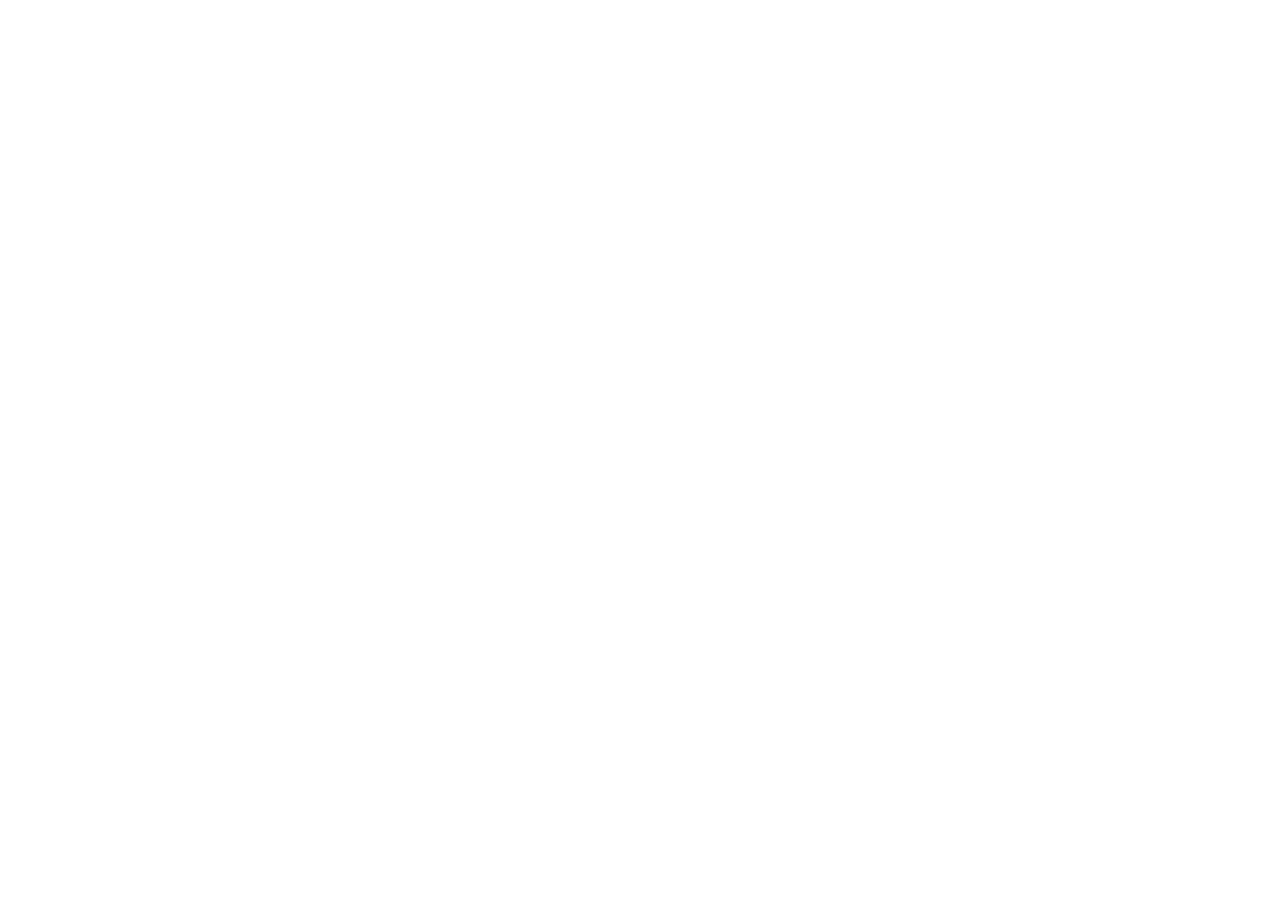
==== index.html @ bcff0036 "index commit" ====
<!DOCTYPE html>
<html lang="en">
<head>
    <meta charset="UTF-8">
    <meta name="viewport" content="width=device-width, initial-scale=1.0">
    <title>Document</title>
</head>
<body>
    
</body>
</html>
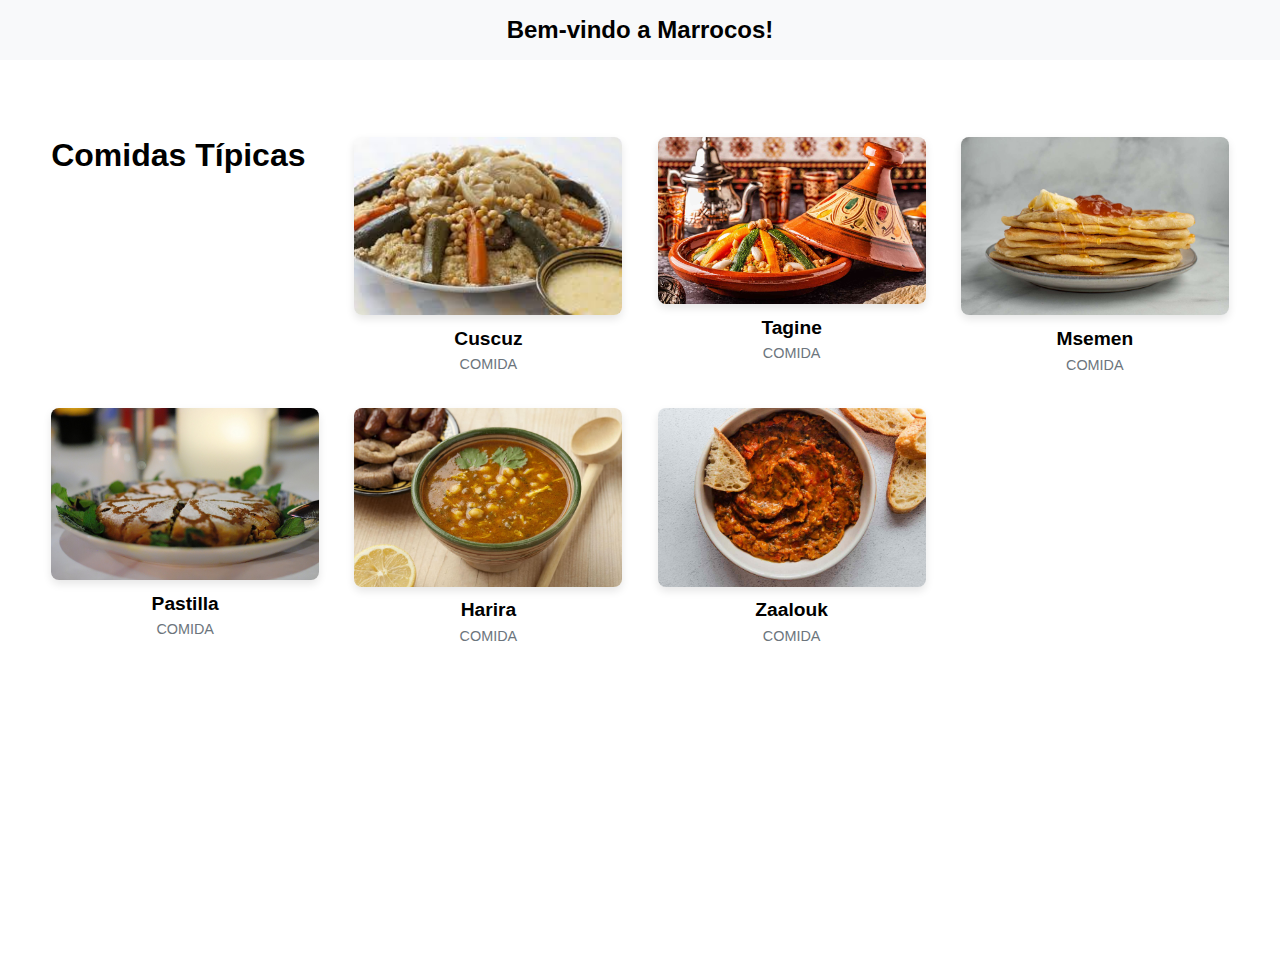
==== commit fbacb64c: "style, gallery images with display grid" ====
--- a/index.html
+++ b/index.html
@@ -1,11 +1,85 @@
 <!DOCTYPE html>
-<html lang="en">
+<html lang="pt-br">
 <head>
     <meta charset="UTF-8">
     <meta name="viewport" content="width=device-width, initial-scale=1.0">
-    <title>Document</title>
+    <title>Volta ao Mundo - Marrocos</title>
+    <link rel="stylesheet" href="style.css">
 </head>
 <body>
-    
+    <header>Bem-vindo a Marrocos!</header>
+
+    <nav></nav>
+
+    <div id="app">
+        <div class="container">
+            <section class="galeria">
+                <h1>Comidas Típicas</h1>
+
+                <figure class="item">
+                    <img src="./assets/cuscuz.jpeg" alt="Cuscuz">
+                    <figcaption class="details">
+                        <h2>Cuscuz</h2>
+                        <div class="tags">
+                            <span>COMIDA</span>
+                        </div>
+                    </figcaption>
+                </figure>
+
+                <figure class="item">
+                    <img src="./assets/tagine.png" alt="Tagine">
+                    <figcaption class="details">
+                        <h2>Tagine</h2>
+                        <div class="tags">
+                            <span>COMIDA</span>
+                        </div>
+                    </figcaption>
+                </figure>
+
+                <figure class="item">
+                    <img src="./assets/msemen.jpg" alt="Msemen">
+                    <figcaption class="details">
+                        <h2>Msemen</h2>
+                        <div class="tags">
+                            <span>COMIDA</span>
+                        </div>
+                    </figcaption>
+                </figure>
+
+                <figure class="item">
+                    <img src="./assets/pastilla.jpg" alt="Pastilla">
+                    <figcaption class="details">
+                        <h2>Pastilla</h2>
+                        <div class="tags">
+                            <span>COMIDA</span>
+                        </div>
+                    </figcaption>
+                </figure>
+
+                <figure class="item">
+                    <img src="./assets/harira.jpg" alt="Harira">
+                    <figcaption class="details">
+                        <h2>Harira</h2>
+                        <div class="tags">
+                            <span>COMIDA</span>
+                        </div>
+                    </figcaption>
+                </figure>
+
+                <figure class="item">
+                    <img src="./assets/zaalouk.jpg" alt="Zaalouk">
+                    <figcaption class="details">
+                        <h2>Zaalouk</h2>
+                        <div class="tags">
+                            <span>COMIDA</span>
+                        </div>
+                    </figcaption>
+                </figure>
+            </section>
+        </div>
+    </div>
+
+
+    <footer></footer>
 </body>
-</html>+</html>
--- a/style.css
+++ b/style.css
@@ -0,0 +1,65 @@
+* {
+    margin: 0;
+    padding: 0;
+    box-sizing: border-box;
+    -webkit-font-smoothing: antialiased;
+}
+
+body {
+    font-family: Arial, sans-serif;
+}
+
+header {
+    background-color: #f8f9fa;
+    padding: 1rem;
+    text-align: center;
+    font-size: 1.5rem;
+    font-weight: bold;
+}
+
+#app {
+    display: grid; 
+    grid-template-rows: max-content 1fr max-content;
+    height: 100vh;
+}
+
+.container {
+    padding: 1.6rem 3.2rem;
+    width: min(112rem, 100%);
+    margin: 0 auto;
+}
+
+.galeria {
+    margin-top: 3.2rem;
+    display: grid;
+    grid-template-columns: repeat(auto-fill, minmax(250px, 1fr));
+    gap: 2.2rem;
+}
+
+.item {
+    display: flex;
+    flex-direction: column;
+    align-items: center;
+}
+
+.item img {
+    width: 100%;
+    height: auto;
+    border-radius: 0.5rem;
+    box-shadow: 0 4px 8px rgba(0, 0, 0, 0.1);
+}
+
+.details {
+    margin-top: 0.8rem;
+    text-align: center;
+}
+
+.details h2 {
+    font-size: 1.2rem;
+    margin-bottom: 0.4rem;
+}
+
+.tags {
+    font-size: 0.9rem;
+    color: #6c757d;
+}
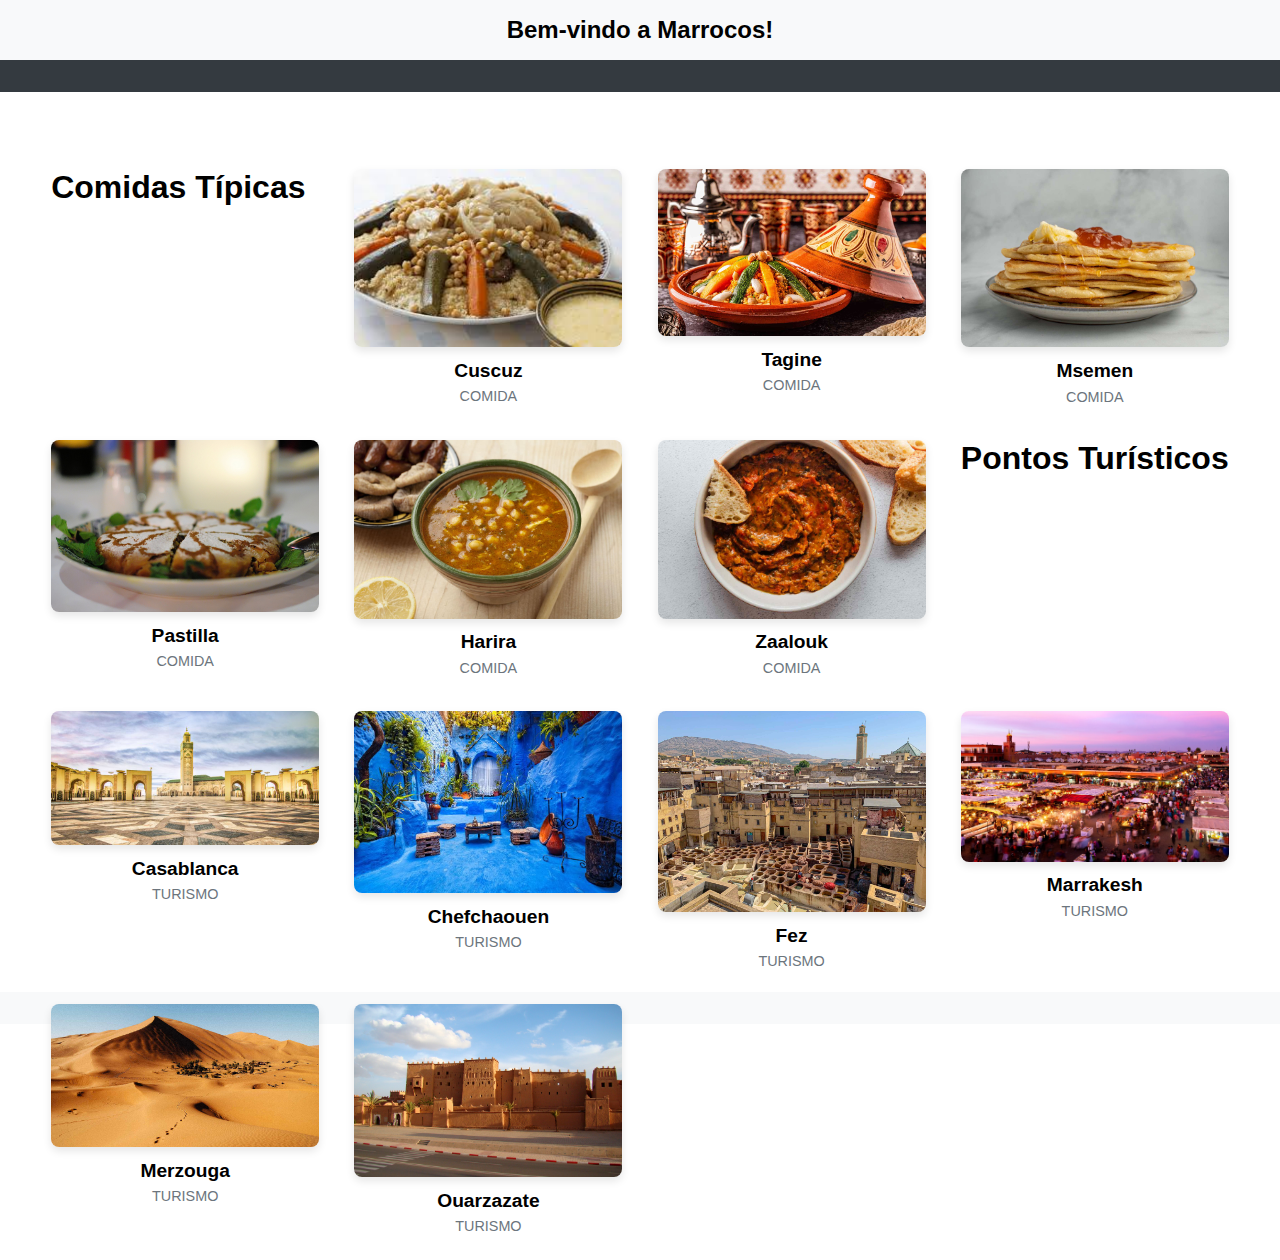
==== commit b6afd5ac: "pontos turisticos" ====
--- a/index.html
+++ b/index.html
@@ -9,7 +9,9 @@
 <body>
     <header>Bem-vindo a Marrocos!</header>
 
-    <nav></nav>
+    <nav>
+      
+    </nav>
 
     <div id="app">
         <div class="container">
@@ -75,11 +77,74 @@
                         </div>
                     </figcaption>
                 </figure>
+
+                <h1>Pontos Turísticos</h1>
+
+                <figure class="item">
+                    <img src="./assets/casablanca.jpg" alt="Casablanca">
+                    <figcaption class="details">
+                        <h2>Casablanca</h2>
+                        <div class="tags">
+                            <span>TURISMO</span>
+                        </div>
+                    </figcaption>
+                </figure>
+
+                <figure class="item">
+                    <img src="./assets/Chefchaouen.jpg" alt="Chefchaouen">
+                    <figcaption class="details">
+                        <h2>Chefchaouen</h2>
+                        <div class="tags">
+                            <span>TURISMO</span>
+                        </div>
+                    </figcaption>
+                </figure>
+
+                <figure class="item">
+                    <img src="./assets/fez.jpg" alt="Fez">
+                    <figcaption class="details">
+                        <h2>Fez</h2>
+                        <div class="tags">
+                            <span>TURISMO</span>
+                        </div>
+                    </figcaption>
+                </figure>
+
+                <figure class="item">
+                    <img src="./assets/marrakesh.jpg" alt="Marrakesh">
+                    <figcaption class="details">
+                        <h2>Marrakesh</h2>
+                        <div class="tags">
+                            <span>TURISMO</span>
+                        </div>
+                    </figcaption>
+                </figure>
+
+                <figure class="item">
+                    <img src="./assets/Merzouga.jpg" alt="Merzouga">
+                    <figcaption class="details">
+                        <h2>Merzouga</h2>
+                        <div class="tags">
+                            <span>TURISMO</span>
+                        </div>
+                    </figcaption>
+                </figure>
+
+                <figure class="item">
+                    <img src="./assets/Ouarzazate.jpg" alt="Ouarzazate">
+                    <figcaption class="details">
+                        <h2>Ouarzazate</h2>
+                        <div class="tags">
+                            <span>TURISMO</span>
+                        </div>
+                    </figcaption>
+                </figure>
             </section>
         </div>
     </div>
 
-
-    <footer></footer>
+    <footer>
+        
+    </footer>
 </body>
 </html>
--- a/style.css
+++ b/style.css
@@ -17,6 +17,13 @@
     font-weight: bold;
 }
 
+nav {
+    background-color: #343a40;
+    padding: 1rem;
+    color: white;
+    text-align: center;
+}
+
 #app {
     display: grid; 
     grid-template-rows: max-content 1fr max-content;
@@ -34,7 +41,7 @@
     display: grid;
     grid-template-columns: repeat(auto-fill, minmax(250px, 1fr));
     gap: 2.2rem;
-}
+}   
 
 .item {
     display: flex;
@@ -63,3 +70,10 @@
     font-size: 0.9rem;
     color: #6c757d;
 }
+
+footer {
+    background-color: #f8f9fa;
+    padding: 1rem;
+    text-align: center;
+    font-size: 0.9rem;
+}
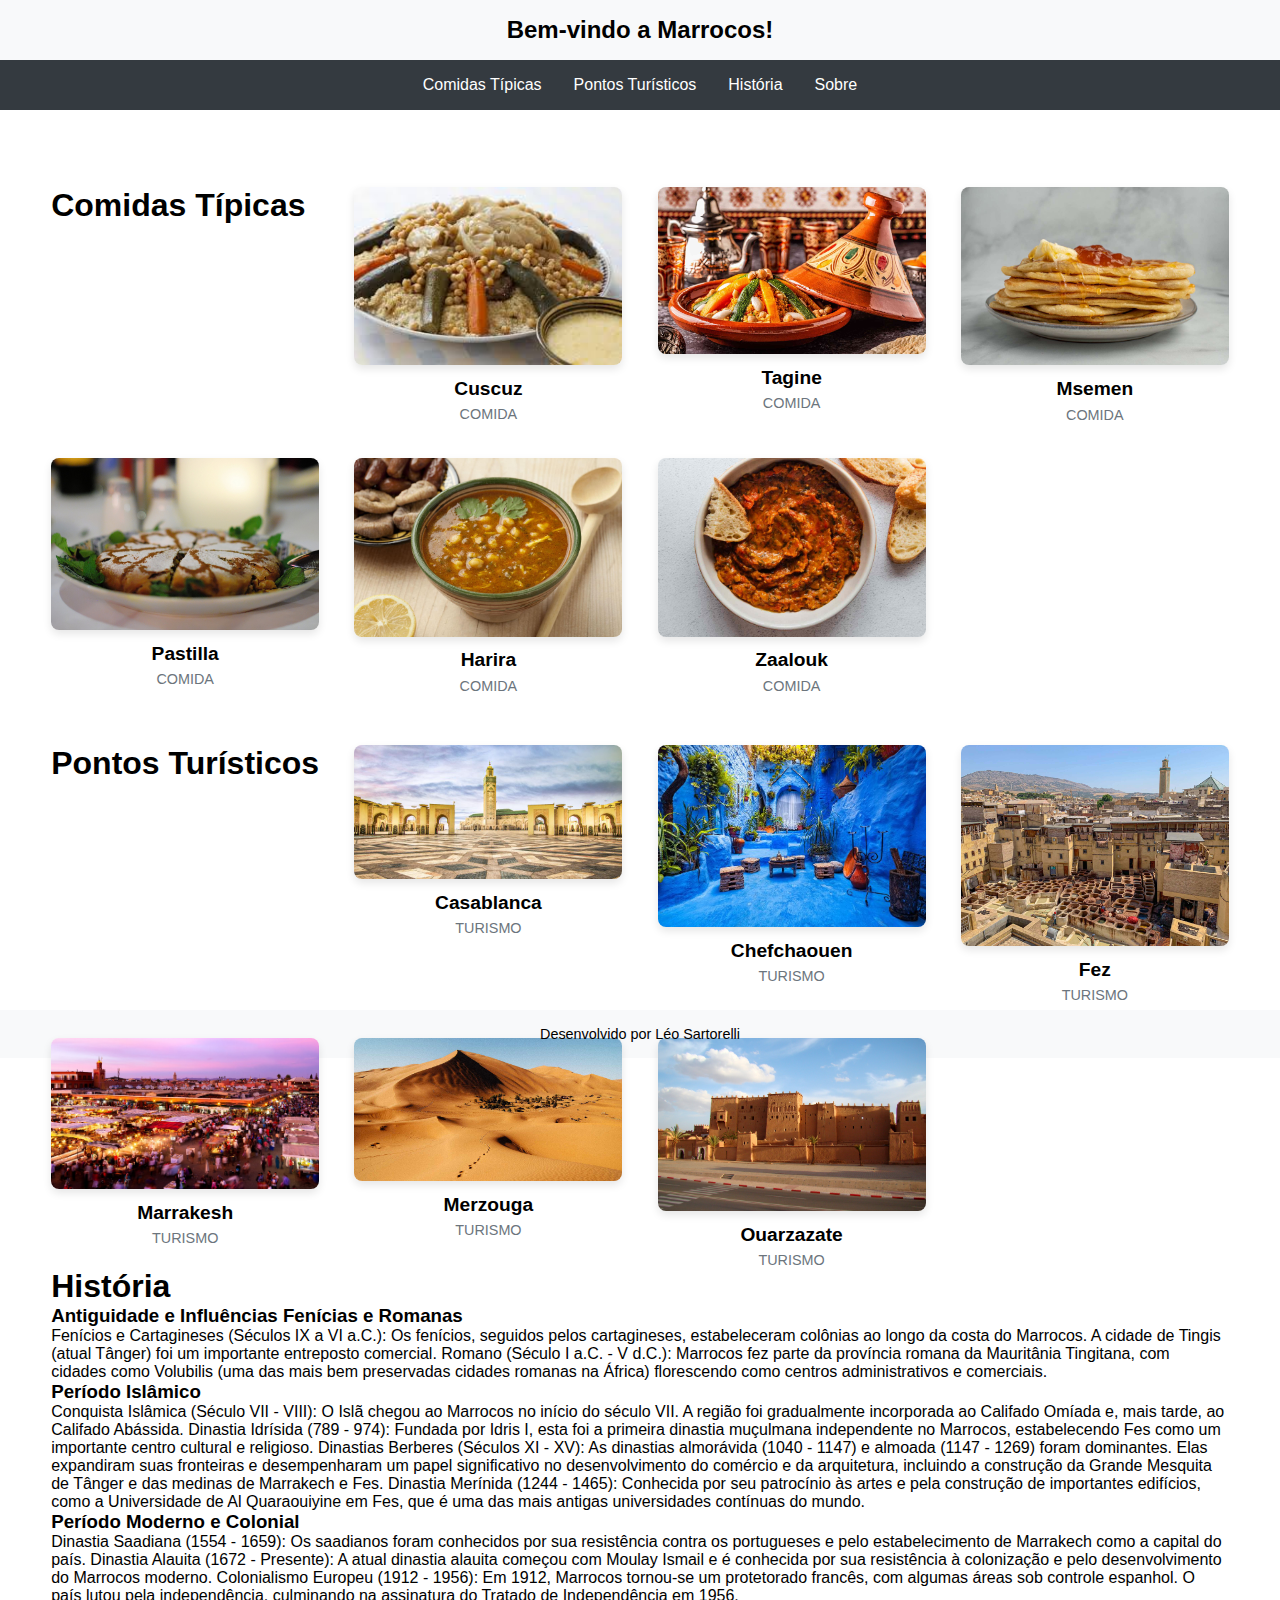
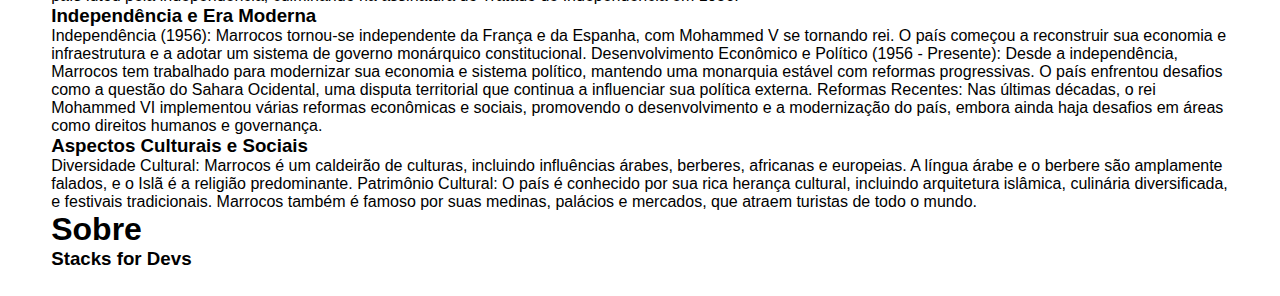
==== commit 63a55209: "historia, sobre, nav" ====
--- a/index.html
+++ b/index.html
@@ -10,12 +10,17 @@
     <header>Bem-vindo a Marrocos!</header>
 
     <nav>
-      
+      <ul>
+        <li><a href="#comidas-tipicas">Comidas Típicas</a></li>
+        <li><a href="#pontos-turisticos">Pontos Turísticos</a></li>
+        <li><a href="#historia">História</a></li>
+        <li><a href="#about">Sobre</a></li>
+      </ul>
     </nav>
 
     <div id="app">
         <div class="container">
-            <section class="galeria">
+            <section id="comidas-tipicas" class="galeria">
                 <h1>Comidas Típicas</h1>
 
                 <figure class="item">
@@ -77,7 +82,9 @@
                         </div>
                     </figcaption>
                 </figure>
-
+            </section>
+
+            <section id="pontos-turisticos" class="galeria">
                 <h1>Pontos Turísticos</h1>
 
                 <figure class="item">
@@ -139,12 +146,56 @@
                         </div>
                     </figcaption>
                 </figure>
+            </section>
+
+            <section id="historia">
+                <h1>História</h1>
+
+                <h3>Antiguidade e Influências Fenícias e Romanas</h3>
+
+                Fenícios e Cartagineses (Séculos IX a VI a.C.): Os fenícios, seguidos pelos cartagineses, estabeleceram colônias ao longo da costa do Marrocos. A cidade de Tingis (atual Tânger) foi um importante entreposto comercial.
+
+                Romano (Século I a.C. - V d.C.): Marrocos fez parte da província romana da Mauritânia Tingitana, com cidades como Volubilis (uma das mais bem preservadas cidades romanas na África) florescendo como centros administrativos e comerciais.
+
+                <h3>Período Islâmico</h3>
+                Conquista Islâmica (Século VII - VIII): O Islã chegou ao Marrocos no início do século VII. A região foi gradualmente incorporada ao Califado Omíada e, mais tarde, ao Califado Abássida.
+
+                Dinastia Idrísida (789 - 974): Fundada por Idris I, esta foi a primeira dinastia muçulmana independente no Marrocos, estabelecendo Fes como um importante centro cultural e religioso.
+
+                Dinastias Berberes (Séculos XI - XV): As dinastias almorávida (1040 - 1147) e almoada (1147 - 1269) foram dominantes. Elas expandiram suas fronteiras e desempenharam um papel significativo no desenvolvimento do comércio e da arquitetura, incluindo a construção da Grande Mesquita de Tânger e das medinas de Marrakech e Fes.
+
+                Dinastia Merínida (1244 - 1465): Conhecida por seu patrocínio às artes e pela construção de importantes edifícios, como a Universidade de Al Quaraouiyine em Fes, que é uma das mais antigas universidades contínuas do mundo.
+
+                <h3>Período Moderno e Colonial</h3>
+                Dinastia Saadiana (1554 - 1659): Os saadianos foram conhecidos por sua resistência contra os portugueses e pelo estabelecimento de Marrakech como a capital do país.
+
+                Dinastia Alauita (1672 - Presente): A atual dinastia alauita começou com Moulay Ismail e é conhecida por sua resistência à colonização e pelo desenvolvimento do Marrocos moderno.
+
+                Colonialismo Europeu (1912 - 1956): Em 1912, Marrocos tornou-se um protetorado francês, com algumas áreas sob controle espanhol. O país lutou pela independência, culminando na assinatura do Tratado de Independência em 1956.
+
+                <h3>Independência e Era Moderna</h3>
+                Independência (1956): Marrocos tornou-se independente da França e da Espanha, com Mohammed V se tornando rei. O país começou a reconstruir sua economia e infraestrutura e a adotar um sistema de governo monárquico constitucional.
+
+                Desenvolvimento Econômico e Político (1956 - Presente): Desde a independência, Marrocos tem trabalhado para modernizar sua economia e sistema político, mantendo uma monarquia estável com reformas progressivas. O país enfrentou desafios como a questão do Sahara Ocidental, uma disputa territorial que continua a influenciar sua política externa.
+
+                Reformas Recentes: Nas últimas décadas, o rei Mohammed VI implementou várias reformas econômicas e sociais, promovendo o desenvolvimento e a modernização do país, embora ainda haja desafios em áreas como direitos humanos e governança.
+
+                <h3>Aspectos Culturais e Sociais</h3>
+                Diversidade Cultural: Marrocos é um caldeirão de culturas, incluindo influências árabes, berberes, africanas e europeias. A língua árabe e o berbere são amplamente falados, e o Islã é a religião predominante.
+
+                Patrimônio Cultural: O país é conhecido por sua rica herança cultural, incluindo arquitetura islâmica, culinária diversificada, e festivais tradicionais. Marrocos também é famoso por suas medinas, palácios e mercados, que atraem turistas de todo o mundo.
+
+            </section>
+
+            <section id="about">
+                <h1>Sobre</h1>
+                <h3>Stacks for Devs</h3>
             </section>
         </div>
     </div>
 
     <footer>
-        
+        Desenvolvido por Léo Sartorelli 
     </footer>
 </body>
 </html>
--- a/style.css
+++ b/style.css
@@ -3,6 +3,10 @@
     padding: 0;
     box-sizing: border-box;
     -webkit-font-smoothing: antialiased;
+}
+
+html {
+    scroll-behavior: smooth;
 }
 
 body {
@@ -22,6 +26,29 @@
     padding: 1rem;
     color: white;
     text-align: center;
+}
+
+nav ul {
+    list-style: none; 
+    padding: 0; 
+    margin: 0; 
+    display: flex; 
+    justify-content: center; 
+}
+
+nav li {
+    margin: 0 1rem; 
+}
+
+nav a {
+    text-decoration: none; 
+    color: white; 
+    font-size: 1rem; 
+    font-family: Arial, sans-serif; 
+}
+
+nav a:hover {
+    color: #007bff; 
 }
 
 #app {
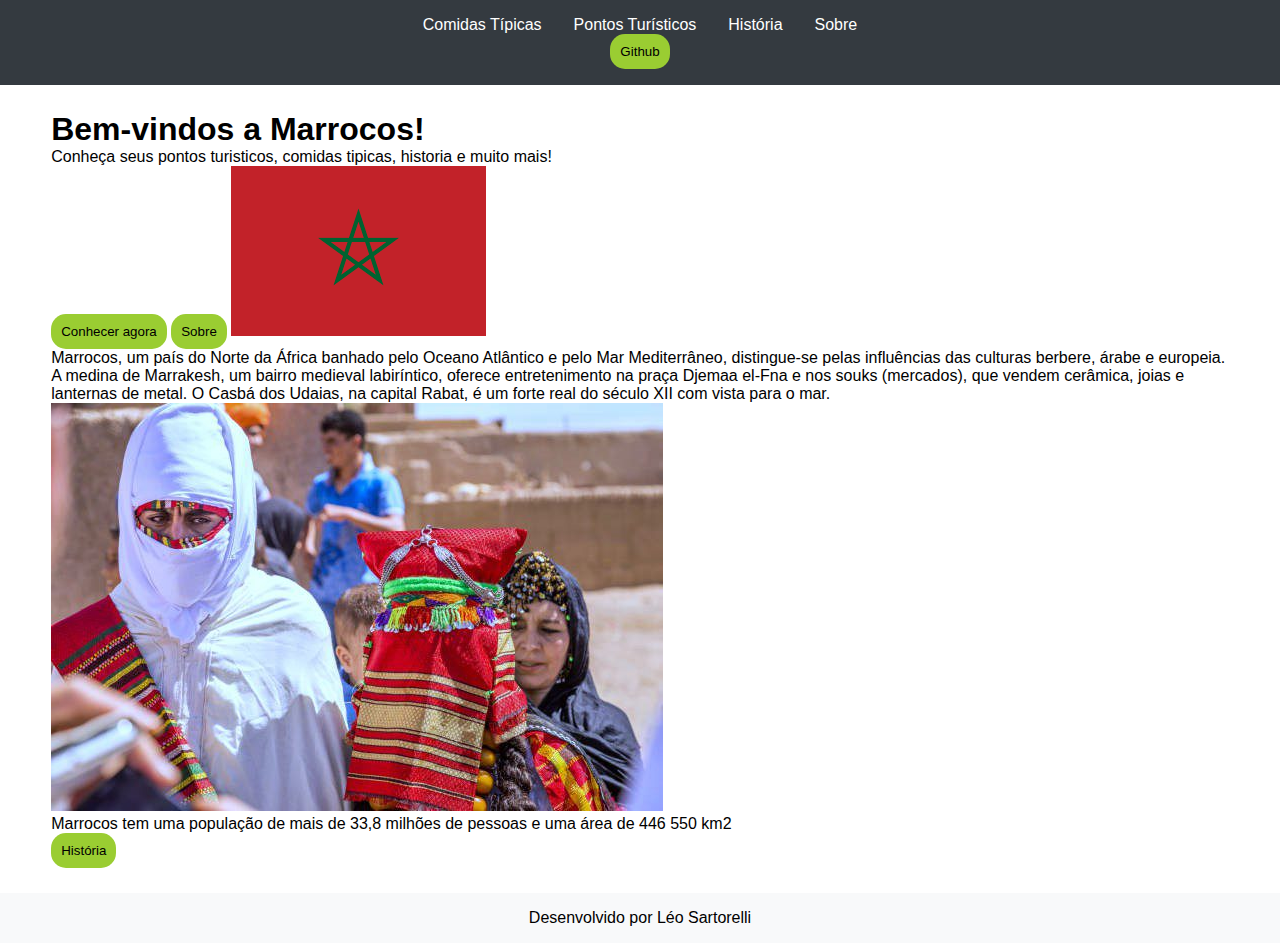
==== commit f62be3c4: "features" ====
--- a/index.html
+++ b/index.html
@@ -7,192 +7,39 @@
     <link rel="stylesheet" href="style.css">
 </head>
 <body>
-    <header>Bem-vindo a Marrocos!</header>
-
     <nav>
       <ul>
-        <li><a href="#comidas-tipicas">Comidas Típicas</a></li>
-        <li><a href="#pontos-turisticos">Pontos Turísticos</a></li>
-        <li><a href="#historia">História</a></li>
+        <li><a href="comidas.html">Comidas Típicas</a></li>
+        <li><a href="pontos-turisticos.html">Pontos Turísticos</a></li>
+        <li><a href="historia.html">História</a></li>
         <li><a href="#about">Sobre</a></li>
       </ul>
+
+      <a href="https://github.com/leosartorelli1"><button>Github</button></a>
+
     </nav>
 
-    <div id="app">
+    <main id="app">
         <div class="container">
-            <section id="comidas-tipicas" class="galeria">
-                <h1>Comidas Típicas</h1>
+            
+            <h1>Bem-vindos a Marrocos!</h1>
+            <p>Conheça seus pontos turisticos, comidas tipicas, historia e muito mais!</p>
+          
+            <a href=""><button>Conhecer agora</button></a>
+            <a href=""><button>Sobre</button></a>
 
-                <figure class="item">
-                    <img src="./assets/cuscuz.jpeg" alt="Cuscuz">
-                    <figcaption class="details">
-                        <h2>Cuscuz</h2>
-                        <div class="tags">
-                            <span>COMIDA</span>
-                        </div>
-                    </figcaption>
-                </figure>
+            <img src="assets/marrocos.png" alt="">
 
-                <figure class="item">
-                    <img src="./assets/tagine.png" alt="Tagine">
-                    <figcaption class="details">
-                        <h2>Tagine</h2>
-                        <div class="tags">
-                            <span>COMIDA</span>
-                        </div>
-                    </figcaption>
-                </figure>
+            <p>Marrocos, um país do Norte da África banhado pelo Oceano Atlântico e pelo Mar Mediterrâneo, distingue-se pelas influências das culturas berbere, árabe e europeia. A medina de Marrakesh, um bairro medieval labiríntico, oferece entretenimento na praça Djemaa el-Fna e nos souks (mercados), que vendem cerâmica, joias e lanternas de metal. O Casbá dos Udaias, na capital Rabat, é um forte real do século XII com vista para o mar.</p>
 
-                <figure class="item">
-                    <img src="./assets/msemen.jpg" alt="Msemen">
-                    <figcaption class="details">
-                        <h2>Msemen</h2>
-                        <div class="tags">
-                            <span>COMIDA</span>
-                        </div>
-                    </figcaption>
-                </figure>
 
-                <figure class="item">
-                    <img src="./assets/pastilla.jpg" alt="Pastilla">
-                    <figcaption class="details">
-                        <h2>Pastilla</h2>
-                        <div class="tags">
-                            <span>COMIDA</span>
-                        </div>
-                    </figcaption>
-                </figure>
+            <img src="assets/populacao.png" alt="">
 
-                <figure class="item">
-                    <img src="./assets/harira.jpg" alt="Harira">
-                    <figcaption class="details">
-                        <h2>Harira</h2>
-                        <div class="tags">
-                            <span>COMIDA</span>
-                        </div>
-                    </figcaption>
-                </figure>
+           <p> Marrocos tem uma população de mais de 33,8 milhões de pessoas e uma área de 446 550 km2 </p>
 
-                <figure class="item">
-                    <img src="./assets/zaalouk.jpg" alt="Zaalouk">
-                    <figcaption class="details">
-                        <h2>Zaalouk</h2>
-                        <div class="tags">
-                            <span>COMIDA</span>
-                        </div>
-                    </figcaption>
-                </figure>
-            </section>
-
-            <section id="pontos-turisticos" class="galeria">
-                <h1>Pontos Turísticos</h1>
-
-                <figure class="item">
-                    <img src="./assets/casablanca.jpg" alt="Casablanca">
-                    <figcaption class="details">
-                        <h2>Casablanca</h2>
-                        <div class="tags">
-                            <span>TURISMO</span>
-                        </div>
-                    </figcaption>
-                </figure>
-
-                <figure class="item">
-                    <img src="./assets/Chefchaouen.jpg" alt="Chefchaouen">
-                    <figcaption class="details">
-                        <h2>Chefchaouen</h2>
-                        <div class="tags">
-                            <span>TURISMO</span>
-                        </div>
-                    </figcaption>
-                </figure>
-
-                <figure class="item">
-                    <img src="./assets/fez.jpg" alt="Fez">
-                    <figcaption class="details">
-                        <h2>Fez</h2>
-                        <div class="tags">
-                            <span>TURISMO</span>
-                        </div>
-                    </figcaption>
-                </figure>
-
-                <figure class="item">
-                    <img src="./assets/marrakesh.jpg" alt="Marrakesh">
-                    <figcaption class="details">
-                        <h2>Marrakesh</h2>
-                        <div class="tags">
-                            <span>TURISMO</span>
-                        </div>
-                    </figcaption>
-                </figure>
-
-                <figure class="item">
-                    <img src="./assets/Merzouga.jpg" alt="Merzouga">
-                    <figcaption class="details">
-                        <h2>Merzouga</h2>
-                        <div class="tags">
-                            <span>TURISMO</span>
-                        </div>
-                    </figcaption>
-                </figure>
-
-                <figure class="item">
-                    <img src="./assets/Ouarzazate.jpg" alt="Ouarzazate">
-                    <figcaption class="details">
-                        <h2>Ouarzazate</h2>
-                        <div class="tags">
-                            <span>TURISMO</span>
-                        </div>
-                    </figcaption>
-                </figure>
-            </section>
-
-            <section id="historia">
-                <h1>História</h1>
-
-                <h3>Antiguidade e Influências Fenícias e Romanas</h3>
-
-                Fenícios e Cartagineses (Séculos IX a VI a.C.): Os fenícios, seguidos pelos cartagineses, estabeleceram colônias ao longo da costa do Marrocos. A cidade de Tingis (atual Tânger) foi um importante entreposto comercial.
-
-                Romano (Século I a.C. - V d.C.): Marrocos fez parte da província romana da Mauritânia Tingitana, com cidades como Volubilis (uma das mais bem preservadas cidades romanas na África) florescendo como centros administrativos e comerciais.
-
-                <h3>Período Islâmico</h3>
-                Conquista Islâmica (Século VII - VIII): O Islã chegou ao Marrocos no início do século VII. A região foi gradualmente incorporada ao Califado Omíada e, mais tarde, ao Califado Abássida.
-
-                Dinastia Idrísida (789 - 974): Fundada por Idris I, esta foi a primeira dinastia muçulmana independente no Marrocos, estabelecendo Fes como um importante centro cultural e religioso.
-
-                Dinastias Berberes (Séculos XI - XV): As dinastias almorávida (1040 - 1147) e almoada (1147 - 1269) foram dominantes. Elas expandiram suas fronteiras e desempenharam um papel significativo no desenvolvimento do comércio e da arquitetura, incluindo a construção da Grande Mesquita de Tânger e das medinas de Marrakech e Fes.
-
-                Dinastia Merínida (1244 - 1465): Conhecida por seu patrocínio às artes e pela construção de importantes edifícios, como a Universidade de Al Quaraouiyine em Fes, que é uma das mais antigas universidades contínuas do mundo.
-
-                <h3>Período Moderno e Colonial</h3>
-                Dinastia Saadiana (1554 - 1659): Os saadianos foram conhecidos por sua resistência contra os portugueses e pelo estabelecimento de Marrakech como a capital do país.
-
-                Dinastia Alauita (1672 - Presente): A atual dinastia alauita começou com Moulay Ismail e é conhecida por sua resistência à colonização e pelo desenvolvimento do Marrocos moderno.
-
-                Colonialismo Europeu (1912 - 1956): Em 1912, Marrocos tornou-se um protetorado francês, com algumas áreas sob controle espanhol. O país lutou pela independência, culminando na assinatura do Tratado de Independência em 1956.
-
-                <h3>Independência e Era Moderna</h3>
-                Independência (1956): Marrocos tornou-se independente da França e da Espanha, com Mohammed V se tornando rei. O país começou a reconstruir sua economia e infraestrutura e a adotar um sistema de governo monárquico constitucional.
-
-                Desenvolvimento Econômico e Político (1956 - Presente): Desde a independência, Marrocos tem trabalhado para modernizar sua economia e sistema político, mantendo uma monarquia estável com reformas progressivas. O país enfrentou desafios como a questão do Sahara Ocidental, uma disputa territorial que continua a influenciar sua política externa.
-
-                Reformas Recentes: Nas últimas décadas, o rei Mohammed VI implementou várias reformas econômicas e sociais, promovendo o desenvolvimento e a modernização do país, embora ainda haja desafios em áreas como direitos humanos e governança.
-
-                <h3>Aspectos Culturais e Sociais</h3>
-                Diversidade Cultural: Marrocos é um caldeirão de culturas, incluindo influências árabes, berberes, africanas e europeias. A língua árabe e o berbere são amplamente falados, e o Islã é a religião predominante.
-
-                Patrimônio Cultural: O país é conhecido por sua rica herança cultural, incluindo arquitetura islâmica, culinária diversificada, e festivais tradicionais. Marrocos também é famoso por suas medinas, palácios e mercados, que atraem turistas de todo o mundo.
-
-            </section>
-
-            <section id="about">
-                <h1>Sobre</h1>
-                <h3>Stacks for Devs</h3>
-            </section>
+           <a href="historia.html"><button>História</button></a>
         </div>
-    </div>
+    </main>
 
     <footer>
         Desenvolvido por Léo Sartorelli 
--- a/style.css
+++ b/style.css
@@ -11,6 +11,9 @@
 
 body {
     font-family: Arial, sans-serif;
+    display: flex;
+    flex-direction: column;
+    min-height: 100vh;
 }
 
 header {
@@ -48,13 +51,12 @@
 }
 
 nav a:hover {
-    color: #007bff; 
+    color: #2b00ff; 
+    transition: color 0.3s ease; 
 }
 
 #app {
-    display: grid; 
-    grid-template-rows: max-content 1fr max-content;
-    height: 100vh;
+    flex: 1; 
 }
 
 .container {
@@ -65,10 +67,22 @@
 
 .galeria {
     margin-top: 3.2rem;
-    display: grid;
-    grid-template-columns: repeat(auto-fill, minmax(250px, 1fr));
-    gap: 2.2rem;
-}   
+    display: flex; 
+    flex-direction: column; 
+    align-items: center; 
+}
+
+.galeria h1 {
+    text-align: center; 
+    margin-bottom: 1rem; 
+}
+
+.items-container {
+    display: grid; 
+    grid-template-columns: repeat(3, 1fr); 
+    gap: 2.2rem; 
+    width: 100%;
+}
 
 .item {
     display: flex;
@@ -77,30 +91,35 @@
 }
 
 .item img {
-    width: 100%;
-    height: auto;
-    border-radius: 0.5rem;
-    box-shadow: 0 4px 8px rgba(0, 0, 0, 0.1);
+    width: 100%; 
+    height: auto; 
+    max-height: 200px; 
 }
 
 .details {
-    margin-top: 0.8rem;
     text-align: center;
-}
-
-.details h2 {
-    font-size: 1.2rem;
-    margin-bottom: 0.4rem;
+    border-radius: 15px;
+    background-color: #f0f0f0;
+    padding: 0.5rem;
+    width: 100%;
 }
 
 .tags {
-    font-size: 0.9rem;
-    color: #6c757d;
+    display: flex;
+    justify-content: center;
+    margin-top: 0.5rem;
 }
 
 footer {
     background-color: #f8f9fa;
     padding: 1rem;
     text-align: center;
-    font-size: 0.9rem;
 }
+
+.container button, nav button {
+    background-color: 	#9ACD32;
+    padding: 10px;
+    border-radius: 15px;
+    border: none;
+    cursor: pointer;
+}
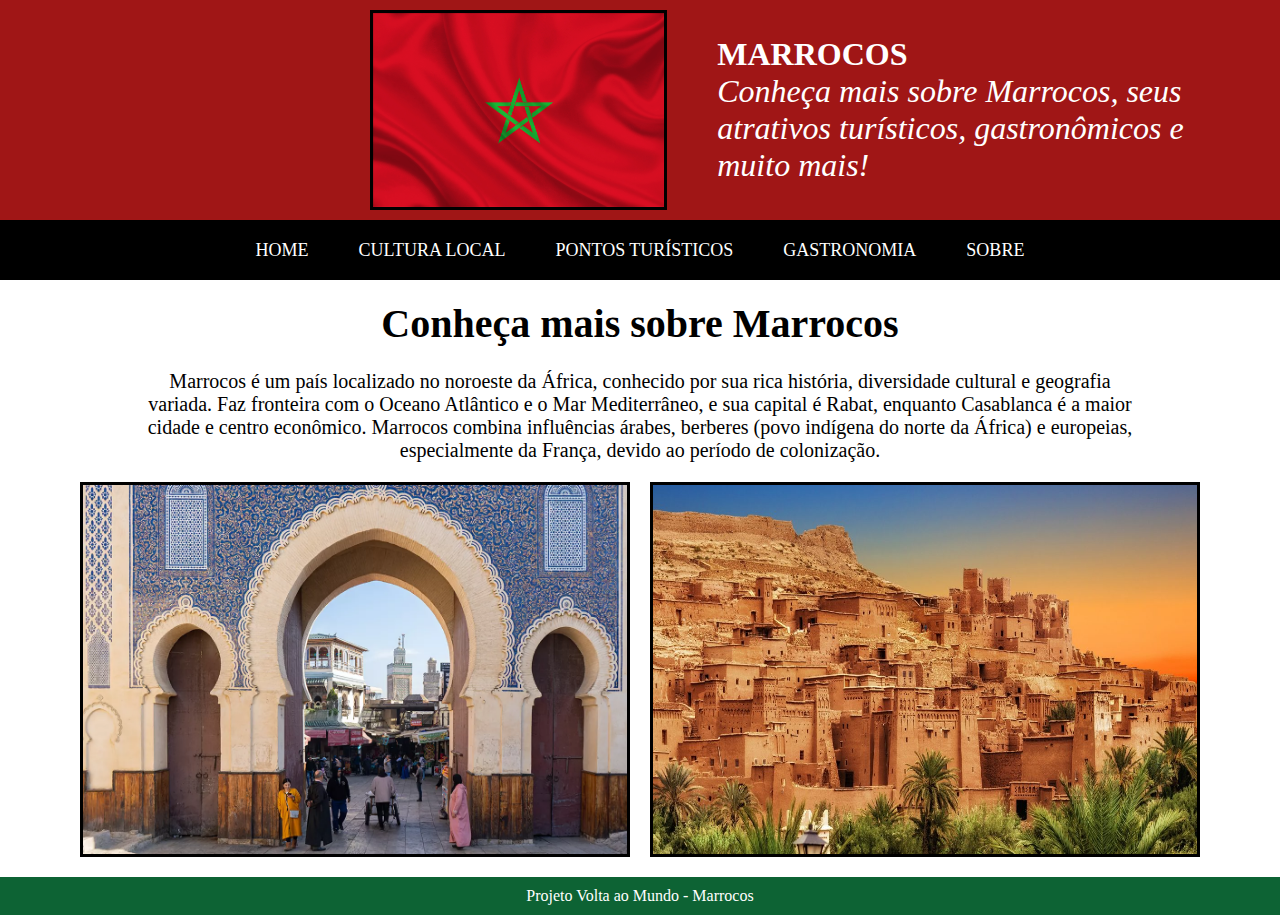
==== commit 94962a34: "homepage, cultura-local" ====
--- a/index.html
+++ b/index.html
@@ -7,42 +7,41 @@
     <link rel="stylesheet" href="style.css">
 </head>
 <body>
+    <header>
+        <div class="header-content">
+            <img src="assets/bandeira-marrocos.png" alt="Bandeira-Marrocos">
+            <h1>
+                <strong>MARROCOS</strong>
+                <p><i>Conheça mais sobre Marrocos, seus atrativos turísticos, gastronômicos e muito mais!</i></p>
+            </h1>
+        </div>
+    </header>
+
     <nav>
-      <ul>
-        <li><a href="comidas.html">Comidas Típicas</a></li>
-        <li><a href="pontos-turisticos.html">Pontos Turísticos</a></li>
-        <li><a href="historia.html">História</a></li>
-        <li><a href="#about">Sobre</a></li>
-      </ul>
-
-      <a href="https://github.com/leosartorelli1"><button>Github</button></a>
-
+        <ul>
+            <li><a href="index.html">HOME</a></li>
+            <li><a href="cultura-local.html">CULTURA LOCAL</a></li>
+            <li><a href="pontos-turisticos.html">PONTOS TURÍSTICOS</a></li>
+            <li><a href="gastronomia.html">GASTRONOMIA</a></li>
+            <li><a href="sobre.html">SOBRE</a></li>
+        </ul>
     </nav>
 
-    <main id="app">
-        <div class="container">
-            
-            <h1>Bem-vindos a Marrocos!</h1>
-            <p>Conheça seus pontos turisticos, comidas tipicas, historia e muito mais!</p>
-          
-            <a href=""><button>Conhecer agora</button></a>
-            <a href=""><button>Sobre</button></a>
+    <section>
+        <h1><span>Conheça mais sobre Marrocos</span></h1> 
+        <br>
+        <p>Marrocos é um país localizado no noroeste da África, conhecido por sua rica história, diversidade cultural e geografia variada. Faz fronteira com o Oceano Atlântico e o Mar Mediterrâneo, e sua capital é Rabat, enquanto Casablanca é a maior cidade e centro econômico.
+             Marrocos combina influências árabes, berberes (povo indígena do norte da África) e europeias, especialmente da França, devido ao período de colonização.</p>
 
-            <img src="assets/marrocos.png" alt="">
+             <div class="image-container">
+                <img src="assets/home1.png" alt="">
+                <img src="assets/home2.png" alt="">
+            </div>
 
-            <p>Marrocos, um país do Norte da África banhado pelo Oceano Atlântico e pelo Mar Mediterrâneo, distingue-se pelas influências das culturas berbere, árabe e europeia. A medina de Marrakesh, um bairro medieval labiríntico, oferece entretenimento na praça Djemaa el-Fna e nos souks (mercados), que vendem cerâmica, joias e lanternas de metal. O Casbá dos Udaias, na capital Rabat, é um forte real do século XII com vista para o mar.</p>
-
-
-            <img src="assets/populacao.png" alt="">
-
-           <p> Marrocos tem uma população de mais de 33,8 milhões de pessoas e uma área de 446 550 km2 </p>
-
-           <a href="historia.html"><button>História</button></a>
-        </div>
-    </main>
+    </section>
 
     <footer>
-        Desenvolvido por Léo Sartorelli 
+        Projeto Volta ao Mundo - Marrocos 
     </footer>
 </body>
 </html>
--- a/style.css
+++ b/style.css
@@ -1,125 +1,107 @@
+html, body {
+    height: 100%; /* Garante que o body ocupe 100% da altura da janela */
+    display: flex;
+    flex-direction: column; /* Organiza os filhos em coluna */
+}
+
 * {
     margin: 0;
     padding: 0;
     box-sizing: border-box;
-    -webkit-font-smoothing: antialiased;
-}
-
-html {
-    scroll-behavior: smooth;
-}
-
-body {
-    font-family: Arial, sans-serif;
-    display: flex;
-    flex-direction: column;
-    min-height: 100vh;
 }
 
 header {
-    background-color: #f8f9fa;
-    padding: 1rem;
-    text-align: center;
-    font-size: 1.5rem;
-    font-weight: bold;
+    background-color: #a01616;
+    color: white;
+    padding: 10px 20px; /* Ajuste a altura do header */
+}
+
+.header-content {
+    display: flex;
+    align-items: center; /* Alinha verticalmente os itens */
+    justify-content: flex-start; /* Alinha à esquerda */
+}
+
+header img {
+    border: 3px solid black;
+    width: 350px;
+    height: 200px; /* Ajuste o tamanho da bandeira se necessário */
+    margin-right: 50px; /* Espaço entre a bandeira e o texto */
+    margin-left: 350px;
+}
+
+header h1 {
+    max-width: 600px; /* Ajuste conforme necessário */
+    margin: 0; /* Remova a margem esquerda */
+}
+
+header p {
+    font-weight: 100;   
 }
 
 nav {
-    background-color: #343a40;
-    padding: 1rem;
-    color: white;
-    text-align: center;
+    background-color: #000000;
+    height: 60px; /* Altura fixa para o nav */
+    display: flex;
+    align-items: center; /* Alinha verticalmente os itens */
+    justify-content: center;
+    font-size: 18px;
 }
 
 nav ul {
-    list-style: none; 
-    padding: 0; 
-    margin: 0; 
-    display: flex; 
-    justify-content: center; 
+    display: flex;
+    justify-content: center; /* Centraliza os itens na nav */
 }
 
-nav li {
-    margin: 0 1rem; 
+nav ul li {
+    margin: 0 15px; /* Espaço entre os itens do menu */
+    list-style: none;
 }
 
-nav a {
-    text-decoration: none; 
+nav ul li a {
+    text-decoration: none;
     color: white; 
-    font-size: 1rem; 
-    font-family: Arial, sans-serif; 
+    padding: 0 10px; /* Espaço interno para links */
+    line-height: 60px; /* Alinha verticalmente o texto */
 }
 
-nav a:hover {
-    color: #2b00ff; 
-    transition: color 0.3s ease; 
+nav ul li a:hover {
+    color: #ee1818;
 }
 
-#app {
-    flex: 1; 
+section {
+    display: flex;
+    flex-direction: column; /* Mantenha isso para o texto */
+    align-items: center; /* Centraliza horizontalmente o texto e as imagens */
+    text-align: center; /* Centraliza o texto */
+    margin: 20px; /* Espaçamento externo se necessário */
+    flex: 1; /* Faz com que a seção ocupe o espaço restante */
+    font-size: 20px;
 }
 
-.container {
-    padding: 1.6rem 3.2rem;
-    width: min(112rem, 100%);
-    margin: 0 auto;
+section h1, section p {
+    max-width: 1000px; /* Ajuste conforme necessário */
+    width: 100%; /* Para garantir que ele não ultrapasse a largura máxima */
+    margin: 0 10px; /* Margem lateral para espaçamento */
 }
 
-.galeria {
-    margin-top: 3.2rem;
-    display: flex; 
-    flex-direction: column; 
-    align-items: center; 
+section .image-container {
+    display: grid; /* Utiliza grid layout */
+    grid-template-columns: repeat(2, 550px); /* Define duas colunas de 550px cada */
+    gap: 20px; /* Espaçamento entre as imagens */
+    justify-content: center; /* Centraliza o grid no contêiner */
+    margin-top: 20px; /* Espaçamento acima das imagens */
 }
 
-.galeria h1 {
-    text-align: center; 
-    margin-bottom: 1rem; 
-}
-
-.items-container {
-    display: grid; 
-    grid-template-columns: repeat(3, 1fr); 
-    gap: 2.2rem; 
-    width: 100%;
-}
-
-.item {
-    display: flex;
-    flex-direction: column;
-    align-items: center;
-}
-
-.item img {
-    width: 100%; 
-    height: auto; 
-    max-height: 200px; 
-}
-
-.details {
-    text-align: center;
-    border-radius: 15px;
-    background-color: #f0f0f0;
-    padding: 0.5rem;
-    width: 100%;
-}
-
-.tags {
-    display: flex;
-    justify-content: center;
-    margin-top: 0.5rem;
+section img {
+    width: 550px; /* Largura fixa para cada imagem */
+    height: 375px; 
+    border: 3px solid black;
 }
 
 footer {
-    background-color: #f8f9fa;
-    padding: 1rem;
-    text-align: center;
+    background-color: #0d6334; /* Cor de fundo do footer */
+    color: white; /* Cor do texto do footer */
+    text-align: center; /* Centraliza o texto no footer */
+    padding: 10px;
 }
-
-.container button, nav button {
-    background-color: 	#9ACD32;
-    padding: 10px;
-    border-radius: 15px;
-    border: none;
-    cursor: pointer;
-}
